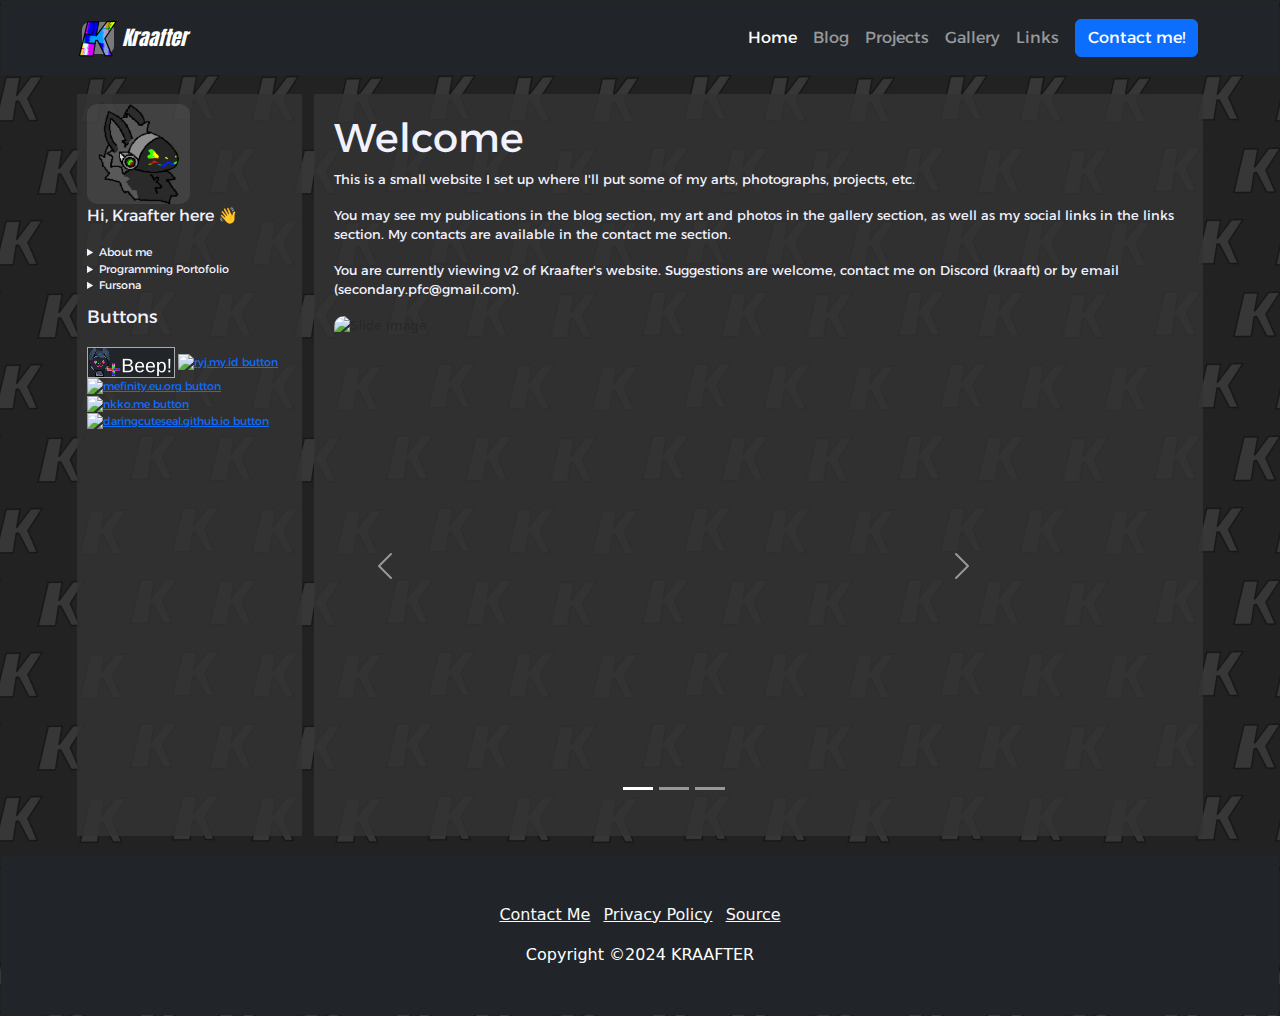
==== index.html @ 6ddf7748 "- Added buttons of friends' websites - Updated index.html carousel images - added new images to gall" ====
<!DOCTYPE html>
<html data-bs-theme="light" lang="en">

<head>
    <meta charset="utf-8">
    <meta name="viewport" content="width=device-width, initial-scale=1.0, shrink-to-fit=no">
    <title>Kraafter's site</title>
    <link rel="canonical" href="https://kraafter.me/">
    <meta property="og:url" content="https://kraafter.me/">
    <meta name="twitter:description" content="Welcome to my personal site">
    <meta name="twitter:card" content="summary">
    <meta property="og:image" content="https://kraafter.me/assets/img/PFC Logo thingy new transparent.png">
    <meta name="description" content="Welcome to my personal site">
    <meta property="og:type" content="website">
    <meta name="twitter:image" content="https://kraafter.me/assets/img/PFC Logo thingy new transparent.png">
    <meta name="twitter:title" content="Kraafter's little corner on the internet">
    <meta http-equiv="Cache-Control" content="no-cache, no-store, must-revalidate">
    <meta http-equiv="Pragma" content="no-cache">
    <meta http-equiv="Expires" content="0">
    <script type="application/ld+json">
        {
            "@context": "http://schema.org",
            "@type": "WebSite",
            "name": "Kraafter",
            "url": "https://kraafter.me"
        }
    </script>
    <link rel="icon" type="image/png" sizes="1280x1280" href="assets/img/PFC%20Logo%20thingy%20new%20transparent.png">
    <link rel="icon" type="image/png" sizes="1280x1280" href="assets/img/PFC%20Logo%20thingy%20new%20transparent.png" media="(prefers-color-scheme: dark)">
    <link rel="icon" type="image/png" sizes="1280x1280" href="assets/img/PFC%20Logo%20thingy%20new%20transparent.png">
    <link rel="icon" type="image/png" sizes="1280x1280" href="assets/img/PFC%20Logo%20thingy%20new%20transparent.png" media="(prefers-color-scheme: dark)">
    <link rel="icon" type="image/png" sizes="1280x1280" href="assets/img/PFC%20Logo%20thingy%20new%20transparent.png">
    <link rel="icon" type="image/png" sizes="1280x1280" href="assets/img/PFC%20Logo%20thingy%20new%20transparent.png">
    <link rel="icon" type="image/png" sizes="1280x1280" href="assets/img/PFC%20Logo%20thingy%20new%20transparent.png">
    <link rel="stylesheet" href="assets/bootstrap/css/bootstrap.min.css">
    <link rel="stylesheet" href="assets/css/Alexandria.css">
    <link rel="stylesheet" href="assets/css/Anton.css">
    <link rel="stylesheet" href="assets/css/Lightbox-Gallery-baguetteBox.min.css">
    <link rel="stylesheet" href="assets/css/Navbar-Right-Links-Dark-icons.css">
    <link rel="stylesheet" href="assets/css/styles.css">
</head>

<body style="color: rgb(40,40,40);background: url(&quot;assets/img/332fe2b5.png&quot;), #222222;background-size: 20%, auto;padding: 1px;">
    <nav class="navbar navbar-expand-md bg-dark py-3" data-bs-theme="dark" style="width: 100%;">
        <div class="container"><a class="navbar-brand d-flex align-items-center" href="index.html"><span class="bs-icon-sm bs-icon-rounded bs-icon-primary d-flex justify-content-center align-items-center me-2 bs-icon" style="background: rgb(122,122,122);"><img width="40" height="40" src="assets/img/PFC%20Logo%20thingy%20new%20transparent.png"></span><em style="font-family: Anton, sans-serif;">Kraafter</em></a><button data-bs-toggle="collapse" class="navbar-toggler" data-bs-target="#navcol-5"><span class="visually-hidden">Toggle navigation</span><span class="navbar-toggler-icon"></span></button>
            <div class="collapse navbar-collapse" id="navcol-5">
                <ul class="navbar-nav ms-auto">
                    <li class="nav-item"><a class="nav-link active" href="#" style="font-family: Alexandria, sans-serif;">Home</a></li>
                    <li class="nav-item"><a class="nav-link" href="blog/index.html" style="font-family: Alexandria, sans-serif;">Blog</a></li>
                    <li class="nav-item"><a class="nav-link" href="https://github.com/Kraafter?tab=repositories" style="font-family: Alexandria, sans-serif;" target="_blank">Projects</a></li>
                    <li class="nav-item"><a class="nav-link" href="gallery/index.html" style="font-family: Alexandria, sans-serif;">Gallery</a></li>
                    <li class="nav-item"><a class="nav-link" href="links.html" style="font-family: Alexandria, sans-serif;">Links</a></li>
                </ul><a class="btn btn-primary ms-md-2" role="button" href="contacts.html" style="font-family: Alexandria, sans-serif;">Contact me!</a>
            </div>
        </div>
    </nav>
    <div class="container" style="padding: 0;">
        <div class="row" style="padding: 19px;height: auto;display: flex;">
            <div class="col-sm-12 col-md-6 leftcol" style="background: rgba(50,50,50,0.85);"><img width="103" height="100" src="assets/img/pcfprotogen_uwu.png" style="background: rgba(106,106,106,0.29);border-radius: 10%;">
                <p style="color: rgb(242,242,255);font-family: Alexandria, sans-serif;">Hi, Kraafter here&nbsp;👋</p><div class="dropdowns">
    <details>
        <summary>About me</summary>
        <ul>
          <li>Initial: J</li>
          <li>Location: Jakarta, Indonesia</li>
          <li>
            <details>
              <summary>Interests:</summary>
              <ul>
                <li>Programming</li>
                <li>Art</li>
                <li>Mechanical keebs</li>
                <li>Photography</li>
                <li>Videography</li>
                <li>Gaming</li>
                <li>Furries :3</li>
              </ul>
            </details>
          <li>Occupation: Student</li>
        </ul>
    </details>
    <details>
      <summary>Programming Portofolio</summary>
      <ul>
        <li>Python</li>
        <li>HTML CSS</li>
        <li>C++</li>
      </ul>
    </details>
    <details>
      <summary>Fursona</summary>
      <ul>
        <li>Name: GL1.V3 ("Glive")</li>
        <li>Species: <a href="https://docs.google.com/document/d/1KLB4TuYxsR2BUCUKtspBPNA0UYtvxRRzsxknRohDCyE/preview#heading=h.v10i77lk49n5" style="color: rgb(242, 242, 255);" target="_blank">Protogen</a></li>
        <li>Height: 165cm / 5ft 4in</li>
      </ul>
    </details>

    <p style="color: rgb(242,242,255);font-family: Alexandria, sans-serif;margin-top:10px; font-size: 18px; margin-left: 0">Buttons</p>
    <div class="sitebuttons">
        <a target="_blank" href="https://kraafter.me/"><img src="/assets/img/button.png" alt="This site's button"></a>
        <a target="_blank" href="https://porto.ryj.my.id/"><img src="http://ws.ryj.my.id/88x31.gif" alt="ryj.my.id button"></a>
        <a target="_blank" href="https://mefinity.eu.org/"><img src="https://mefinity.eu.org/badge.png" alt="mefinity.eu.org button"></a>
        <a target="_blank" href="https://nkko.me/"><img src="https://nkko.me/images/button.png" alt="nkko.me button"></a>
        <a target="_blank" href="https://daringcuteseal.github.io/"><img width="88px" height="31px" src="https://daringcuteseal.github.io/assets/image/button.png" alt="daringcuteseal.github.io button"></a>
    </div>
</div>

            </div>
            <div class="col-md-6 rightcol" style="background: rgba(50,50,50,0.85);font-size: 13px;">
                <h1 style="color: rgb(242,242,255);font-family: 'Alexandria';">Welcome</h1>
                <p style="color: rgb(242,242,255);font-family: 'Alexandria';">This is a small website I set up where I'll put some of my arts, photographs, projects, etc.</p>
                <p style="color: rgb(242,242,255);font-family: 'Alexandria';">You may see my publications in the blog section, my art and photos in the gallery section, as well as my social links in the links section. My contacts are available in the contact me section.</p>
                <p style="color: rgb(242,242,255);font-family: 'Alexandria';">You are currently viewing v2 of Kraafter's website. Suggestions are welcome, contact me on Discord (kraaft) or by email (secondary.pfc@gmail.com).</p>
                <div class="carousel slide" data-bs-ride="false" id="carousel-1">
                    <div class="carousel-inner" style="height: 100%;border-radius: 10px;">
                        <div class="carousel-item active" style="height: 100%;"><img class="w-100 d-block ofcontain" src="assets/img/gallerystore/photography/_DSC4479edt.jpg" alt="Slide Image" width="410" height="500"></div>
                        <div class="carousel-item" style="height: 100%;"><img class="w-100 d-block ofcontain" alt="Slide Image" src="assets/img/gallerystore/photography/_DSC4434_edited.jpg"></div>
                        <div class="carousel-item" style="height: 100%;"><img class="w-100 d-block ofcontain" src="assets/img/gallerystore/art/kritatest.png" alt="Slide Image"></div>
                    </div>
                    <div><a class="carousel-control-prev" href="#carousel-1" role="button" data-bs-slide="prev"><span class="carousel-control-prev-icon"></span><span class="visually-hidden">Previous</span></a><a class="carousel-control-next" href="#carousel-1" role="button" data-bs-slide="next"><span class="carousel-control-next-icon"></span><span class="visually-hidden">Next</span></a></div>
                    <div class="carousel-indicators"><button type="button" data-bs-target="#carousel-1" data-bs-slide-to="0" class="active"></button> <button type="button" data-bs-target="#carousel-1" data-bs-slide-to="1"></button> <button type="button" data-bs-target="#carousel-1" data-bs-slide-to="2"></button></div>
                </div>
            </div>
        </div>
    </div>
    <footer class="text-center bg-dark">
        <div class="container text-white py-4 py-lg-5">
            <ul class="list-inline">
                <li class="list-inline-item"><a class="link-light" href="contacts.html">Contact Me</a></li>
                <li class="list-inline-item"><a class="link-light" href="privacy.html">Privacy Policy</a></li>
                <li class="list-inline-item"><a class="link-light" href="https://github.com/Kraafter/kraaftersite-v2" target="_blank">Source</a></li>
            </ul>
            <p class="mb-0">Copyright ©2024 KRAAFTER</p>
        </div>
    </footer>
    <script src="assets/bootstrap/js/bootstrap.min.js"></script>
    <script src="assets/js/Lightbox-Gallery-baguetteBox.min.js"></script>
    <script src="assets/js/Lightbox-Gallery.js"></script>
</body>

</html>
---- assets/css/Alexandria.css ----
@font-face {
	font-family: 'Alexandria';
	src: url(../../assets/fonts/Alexandria-411d4407ad83625bc1e40f845a32b468.woff2) format('woff2');
	font-weight: 400;
	font-style: normal;
	font-display: swap;
	unicode-range: U+0600-06FF, U+0750-077F, U+0870-088E, U+0890-0891, U+0898-08E1, U+08E3-08FF, U+200C-200E, U+2010-2011, U+204F, U+2E41, U+FB50-FDFF, U+FE70-FE74, U+FE76-FEFC, U+102E0-102FB, U+10E60-10E7E, U+10EFD-10EFF, U+1EE00-1EE03, U+1EE05-1EE1F, U+1EE21-1EE22, U+1EE24, U+1EE27, U+1EE29-1EE32, U+1EE34-1EE37, U+1EE39, U+1EE3B, U+1EE42, U+1EE47, U+1EE49, U+1EE4B, U+1EE4D-1EE4F, U+1EE51-1EE52, U+1EE54, U+1EE57, U+1EE59, U+1EE5B, U+1EE5D, U+1EE5F, U+1EE61-1EE62, U+1EE64, U+1EE67-1EE6A, U+1EE6C-1EE72, U+1EE74-1EE77, U+1EE79-1EE7C, U+1EE7E, U+1EE80-1EE89, U+1EE8B-1EE9B, U+1EEA1-1EEA3, U+1EEA5-1EEA9, U+1EEAB-1EEBB, U+1EEF0-1EEF1;
}

@font-face {
	font-family: 'Alexandria';
	src: url(../../assets/fonts/Alexandria-ba02659b591922b8827af14168321c81.woff2) format('woff2');
	font-weight: 400;
	font-style: normal;
	font-display: swap;
	unicode-range: U+0102-0103, U+0110-0111, U+0128-0129, U+0168-0169, U+01A0-01A1, U+01AF-01B0, U+0300-0301, U+0303-0304, U+0308-0309, U+0323, U+0329, U+1EA0-1EF9, U+20AB;
}

@font-face {
	font-family: 'Alexandria';
	src: url(../../assets/fonts/Alexandria-002806a514b520f4cc02aa3ef69afc62.woff2) format('woff2');
	font-weight: 400;
	font-style: normal;
	font-display: swap;
	unicode-range: U+0100-02AF, U+0304, U+0308, U+0329, U+1E00-1E9F, U+1EF2-1EFF, U+2020, U+20A0-20AB, U+20AD-20C0, U+2113, U+2C60-2C7F, U+A720-A7FF;
}

@font-face {
	font-family: 'Alexandria';
	src: url(../../assets/fonts/Alexandria-c9624c3f6e687de70b91d53ae9754530.woff2) format('woff2');
	font-weight: 400;
	font-style: normal;
	font-display: swap;
	unicode-range: U+0000-00FF, U+0131, U+0152-0153, U+02BB-02BC, U+02C6, U+02DA, U+02DC, U+0304, U+0308, U+0329, U+2000-206F, U+2074, U+20AC, U+2122, U+2191, U+2193, U+2212, U+2215, U+FEFF, U+FFFD;
}
---- assets/css/Anton.css ----
@font-face {
	font-family: 'Anton';
	src: url(../../assets/fonts/Anton-687d4e552613d20677fe4f1ab9adcb19.woff2) format('woff2');
	font-weight: 400;
	font-style: normal;
	font-display: swap;
	unicode-range: U+0102-0103, U+0110-0111, U+0128-0129, U+0168-0169, U+01A0-01A1, U+01AF-01B0, U+0300-0301, U+0303-0304, U+0308-0309, U+0323, U+0329, U+1EA0-1EF9, U+20AB;
}

@font-face {
	font-family: 'Anton';
	src: url(../../assets/fonts/Anton-d165b2fdb0db11c7030a3969da11d10c.woff2) format('woff2');
	font-weight: 400;
	font-style: normal;
	font-display: swap;
	unicode-range: U+0100-02AF, U+0304, U+0308, U+0329, U+1E00-1E9F, U+1EF2-1EFF, U+2020, U+20A0-20AB, U+20AD-20C0, U+2113, U+2C60-2C7F, U+A720-A7FF;
}

@font-face {
	font-family: 'Anton';
	src: url(../../assets/fonts/Anton-c7c8c11fafeea7c3424dac4d845a7e3e.woff2) format('woff2');
	font-weight: 400;
	font-style: normal;
	font-display: swap;
	unicode-range: U+0000-00FF, U+0131, U+0152-0153, U+02BB-02BC, U+02C6, U+02DA, U+02DC, U+0304, U+0308, U+0329, U+2000-206F, U+2074, U+20AC, U+2122, U+2191, U+2193, U+2212, U+2215, U+FEFF, U+FFFD;
}
---- assets/css/Navbar-Right-Links-Dark-icons.css ----
.bs-icon {
  --bs-icon-size: .75rem;
  display: flex;
  flex-shrink: 0;
  justify-content: center;
  align-items: center;
  font-size: var(--bs-icon-size);
  width: calc(var(--bs-icon-size) * 2);
  height: calc(var(--bs-icon-size) * 2);
  color: var(--bs-primary);
}

.bs-icon-xs {
  --bs-icon-size: 1rem;
  width: calc(var(--bs-icon-size) * 1.5);
  height: calc(var(--bs-icon-size) * 1.5);
}

.bs-icon-sm {
  --bs-icon-size: 1rem;
}

.bs-icon-md {
  --bs-icon-size: 1.5rem;
}

.bs-icon-lg {
  --bs-icon-size: 2rem;
}

.bs-icon-xl {
  --bs-icon-size: 2.5rem;
}

.bs-icon.bs-icon-primary {
  color: var(--bs-white);
  background: var(--bs-primary);
}

.bs-icon.bs-icon-primary-light {
  color: var(--bs-primary);
  background: rgba(var(--bs-primary-rgb), .2);
}

.bs-icon.bs-icon-semi-white {
  color: var(--bs-primary);
  background: rgba(255, 255, 255, .5);
}

.bs-icon.bs-icon-rounded {
  border-radius: .5rem;
}

.bs-icon.bs-icon-circle {
  border-radius: 50%;
}
---- assets/css/styles.css ----
.gallerylist {
  font-family: 'Alexandria';
  color: rgb(242,242,255);
  font-size: 14px;
  word-wrap: break-word;
}

.link {
  color: aqua;
}

.dropdowns {
  font-family: 'Alexandria';
  color: rgb(242,242,255);
  font-size: 11px;
}

.leftcol {
  width: 20%;
  padding: 10px;
  margin-right: 12px;
}

.rightcol {
  padding: 20px;
  width: calc(80% - 12px);
}

@media (max-width: 650px) {
  .row {
    flex-direction: column;
    width: 350;
  }
}

@media (max-width: 650px) {
  .leftcol {
    width: 100%;
    margin: 0;
  }
}

@media (max-width: 650px) {
  .rightcol {
    width: 100%;
    margin: 0;
  }
}

/* links.html */

.link-row {
  display: flex;
  flex-direction: row;
  height: 100%;
  width: 33.3%;
}

.link-column {
  display: flex;
  flex-direction: row;
  height: 40px;
  width: calc(100% - 44px);
  margin-left: 22px;
}

@media (max-width: 1000px) {
  .link-column {
    flex-direction: column;
    height: 150px;
  }
}

@media (max-width: 1000px) {
  .link-row {
    width: 100%;
    margin-bottom: 10px;
  }
}

.ofcontain {
  object-fit: cover;
  height: 100%;
}

@media (max-width: 650px) {
  .container {
    padding: 0;
    margin: 0;
  }
}

#carousel-1 {
  height: 500px;
  width: 80%;
}

@media (max-width: 650px) {
  #carousel-1 {
    height: 280px;
  }
}
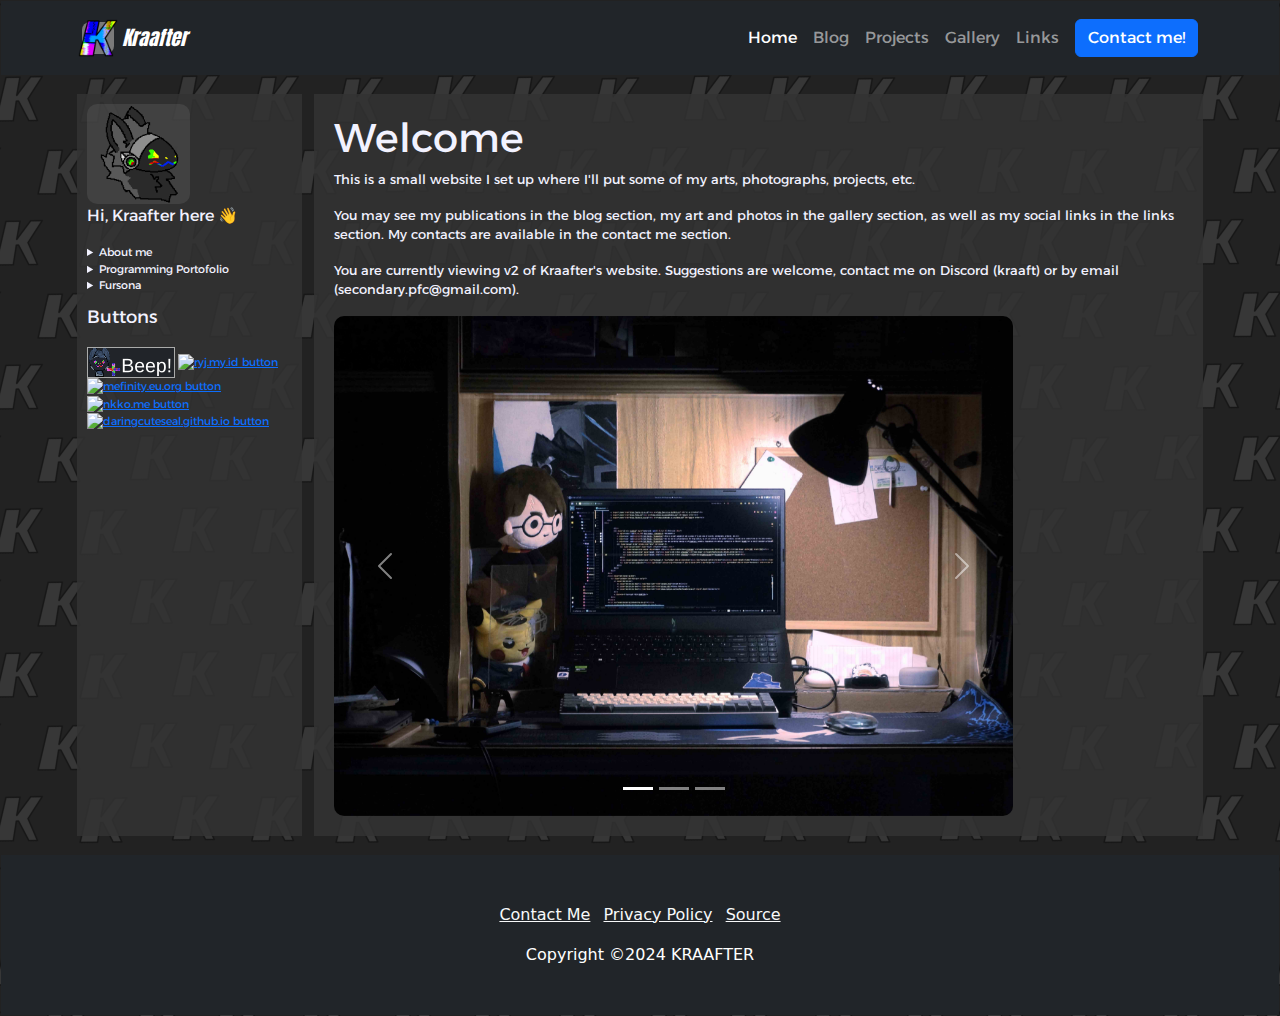
==== commit 7066cfeb: "v2.1.7 - Lowered quality of some images to improve load time - Fixed ryu's button so the image is sh" ====
--- a/index.html
+++ b/index.html
@@ -99,7 +99,7 @@
     <p style="color: rgb(242,242,255);font-family: Alexandria, sans-serif;margin-top:10px; font-size: 18px; margin-left: 0">Buttons</p>
     <div class="sitebuttons">
         <a target="_blank" href="https://kraafter.me/"><img src="/assets/img/button.png" alt="This site's button"></a>
-        <a target="_blank" href="https://porto.ryj.my.id/"><img src="http://ws.ryj.my.id/88x31.gif" alt="ryj.my.id button"></a>
+        <a target="_blank" href="https://porto.ryj.my.id/"><img src="https://777vipfurrygacor.games/88x31.gif" alt="ryj.my.id button"></a>
         <a target="_blank" href="https://mefinity.eu.org/"><img src="https://mefinity.eu.org/badge.png" alt="mefinity.eu.org button"></a>
         <a target="_blank" href="https://nkko.me/"><img src="https://nkko.me/images/button.png" alt="nkko.me button"></a>
         <a target="_blank" href="https://daringcuteseal.github.io/"><img width="88px" height="31px" src="https://daringcuteseal.github.io/assets/image/button.png" alt="daringcuteseal.github.io button"></a>
@@ -114,7 +114,7 @@
                 <p style="color: rgb(242,242,255);font-family: 'Alexandria';">You are currently viewing v2 of Kraafter's website. Suggestions are welcome, contact me on Discord (kraaft) or by email (secondary.pfc@gmail.com).</p>
                 <div class="carousel slide" data-bs-ride="false" id="carousel-1">
                     <div class="carousel-inner" style="height: 100%;border-radius: 10px;">
-                        <div class="carousel-item active" style="height: 100%;"><img class="w-100 d-block ofcontain" src="assets/img/gallerystore/photography/_DSC4479edt.jpg" alt="Slide Image" width="410" height="500"></div>
+                        <div class="carousel-item active" style="height: 100%;"><img class="w-100 d-block ofcontain" src="assets/img/carousel/frontpage.jpg" alt="Slide Image" width="410" height="500"></div>
                         <div class="carousel-item" style="height: 100%;"><img class="w-100 d-block ofcontain" alt="Slide Image" src="assets/img/gallerystore/photography/_DSC4434_edited.jpg"></div>
                         <div class="carousel-item" style="height: 100%;"><img class="w-100 d-block ofcontain" src="assets/img/gallerystore/art/kritatest.png" alt="Slide Image"></div>
                     </div>
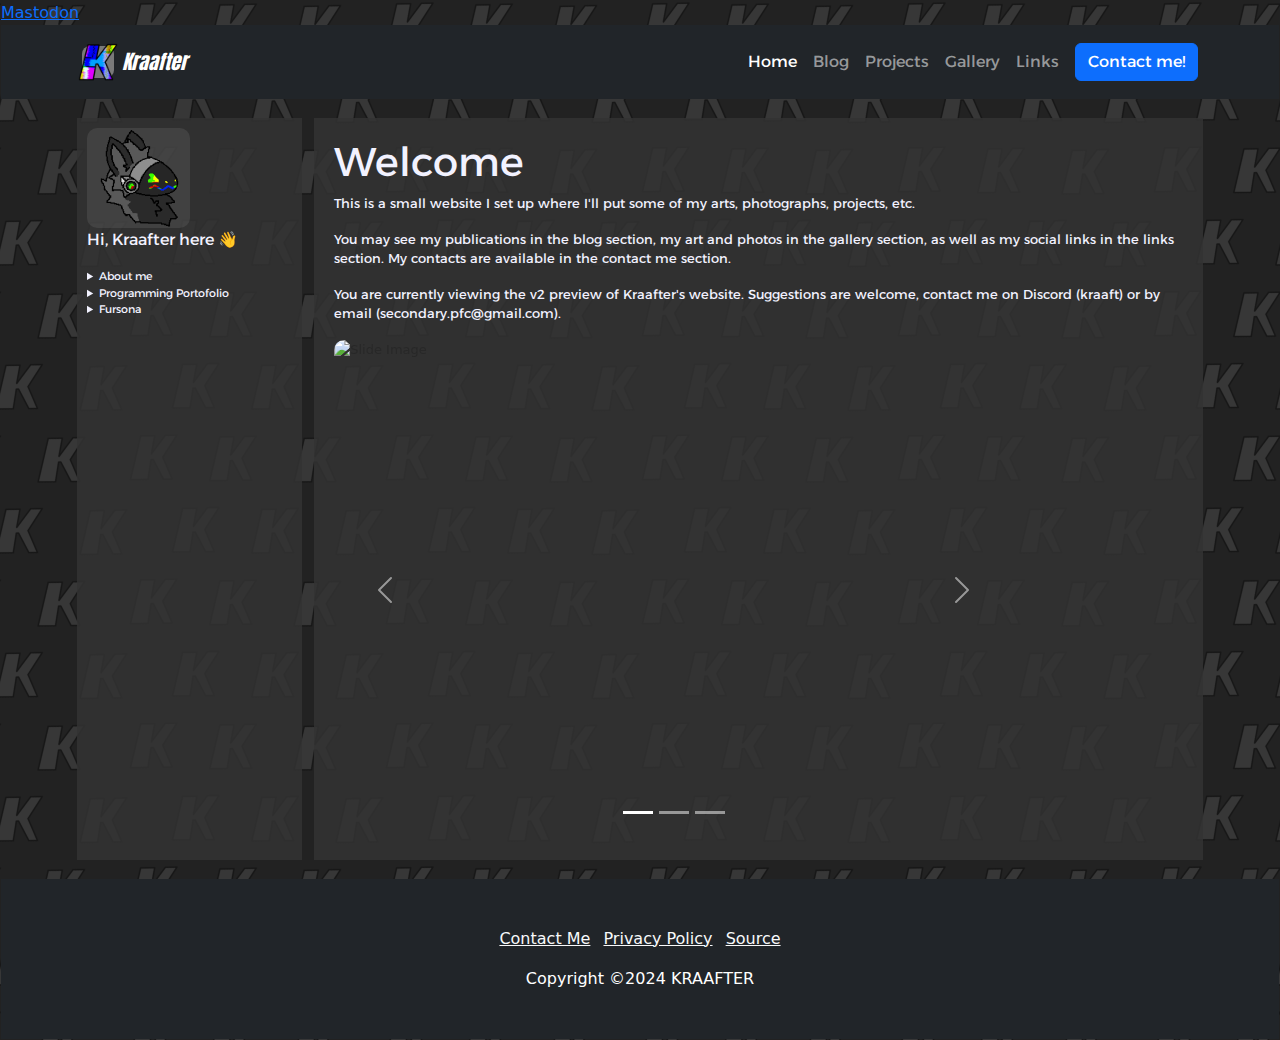
==== commit 8d87a491: "added mastodon verif" ====
--- a/index.html
+++ b/index.html
@@ -38,6 +38,7 @@
     <link rel="stylesheet" href="assets/css/Lightbox-Gallery-baguetteBox.min.css">
     <link rel="stylesheet" href="assets/css/Navbar-Right-Links-Dark-icons.css">
     <link rel="stylesheet" href="assets/css/styles.css">
+    <a rel="me" href="https://furry.engineer/@kraafter">Mastodon</a>
 </head>
 
 <body style="color: rgb(40,40,40);background: url(&quot;assets/img/332fe2b5.png&quot;), #222222;background-size: 20%, auto;padding: 1px;">
@@ -77,7 +78,6 @@
               </ul>
             </details>
           <li>Occupation: Student</li>
-        </ul>
     </details>
     <details>
       <summary>Programming Portofolio</summary>
@@ -95,28 +95,26 @@
         <li>Height: 165cm / 5ft 4in</li>
       </ul>
     </details>
+</div><div>
+    <script src="https://apis.google.com/js/platform.js"></script>
 
-    <p style="color: rgb(242,242,255);font-family: Alexandria, sans-serif;margin-top:10px; font-size: 18px; margin-left: 0">Buttons</p>
-    <div class="sitebuttons">
-        <a target="_blank" href="https://kraafter.me/"><img src="/assets/img/button.png" alt="This site's button"></a>
-        <a target="_blank" href="https://porto.ryj.my.id/"><img src="https://777vipfurrygacor.games/88x31.gif" alt="ryj.my.id button"></a>
-        <a target="_blank" href="https://mefinity.eu.org/"><img src="https://mefinity.eu.org/badge.png" alt="mefinity.eu.org button"></a>
-        <a target="_blank" href="https://nkko.me/"><img src="https://nkko.me/images/button.png" alt="nkko.me button"></a>
-        <a target="_blank" href="https://daringcuteseal.github.io/"><img width="88px" height="31px" src="https://daringcuteseal.github.io/assets/image/button.png" alt="daringcuteseal.github.io button"></a>
+    <div style="text-align: left; padding: 5px">
+        <div style="align-content: center" class="g-ytsubscribe" data-channelid="UCuciofFRyZ9GmG-U01kfDgg" data-layout="full" data-theme="dark" data-count="default"></div>
     </div>
+</div><div>
+    <iframe src="https://discord.com/widget?id=513535815150862346&theme=dark" width="100%" height="450" allowtransparency="true" frameborder="0" sandbox="allow-popups allow-popups-to-escape-sandbox allow-same-origin allow-scripts" style="margin-top: 5px;"></iframe>
 </div>
-
             </div>
             <div class="col-md-6 rightcol" style="background: rgba(50,50,50,0.85);font-size: 13px;">
                 <h1 style="color: rgb(242,242,255);font-family: 'Alexandria';">Welcome</h1>
                 <p style="color: rgb(242,242,255);font-family: 'Alexandria';">This is a small website I set up where I'll put some of my arts, photographs, projects, etc.</p>
                 <p style="color: rgb(242,242,255);font-family: 'Alexandria';">You may see my publications in the blog section, my art and photos in the gallery section, as well as my social links in the links section. My contacts are available in the contact me section.</p>
-                <p style="color: rgb(242,242,255);font-family: 'Alexandria';">You are currently viewing v2 of Kraafter's website. Suggestions are welcome, contact me on Discord (kraaft) or by email (secondary.pfc@gmail.com).</p>
+                <p style="color: rgb(242,242,255);font-family: 'Alexandria';">You are currently viewing the v2 preview of Kraafter's website. Suggestions are welcome, contact me on Discord (kraaft) or by email (secondary.pfc@gmail.com).</p>
                 <div class="carousel slide" data-bs-ride="false" id="carousel-1">
                     <div class="carousel-inner" style="height: 100%;border-radius: 10px;">
-                        <div class="carousel-item active" style="height: 100%;"><img class="w-100 d-block ofcontain" src="assets/img/carousel/frontpage.jpg" alt="Slide Image" width="410" height="500"></div>
-                        <div class="carousel-item" style="height: 100%;"><img class="w-100 d-block ofcontain" alt="Slide Image" src="assets/img/gallerystore/photography/_DSC4434_edited.jpg"></div>
-                        <div class="carousel-item" style="height: 100%;"><img class="w-100 d-block ofcontain" src="assets/img/gallerystore/art/kritatest.png" alt="Slide Image"></div>
+                        <div class="carousel-item active" style="height: 100%;"><img class="w-100 d-block ofcontain" src="assets/img/carousel/_DSC4476_edited.jpg" alt="Slide Image" width="410" height="500"></div>
+                        <div class="carousel-item" style="height: 100%;"><img class="w-100 d-block ofcontain" alt="Slide Image" src="assets/img/carousel/_DSC4434_edited.jpg"></div>
+                        <div class="carousel-item" style="height: 100%;"><img class="w-100 d-block ofcontain" src="assets/img/gallerystore/art/F1zlLtTXoAA9QYL.jpeg" alt="Slide Image"></div>
                     </div>
                     <div><a class="carousel-control-prev" href="#carousel-1" role="button" data-bs-slide="prev"><span class="carousel-control-prev-icon"></span><span class="visually-hidden">Previous</span></a><a class="carousel-control-next" href="#carousel-1" role="button" data-bs-slide="next"><span class="carousel-control-next-icon"></span><span class="visually-hidden">Next</span></a></div>
                     <div class="carousel-indicators"><button type="button" data-bs-target="#carousel-1" data-bs-slide-to="0" class="active"></button> <button type="button" data-bs-target="#carousel-1" data-bs-slide-to="1"></button> <button type="button" data-bs-target="#carousel-1" data-bs-slide-to="2"></button></div>
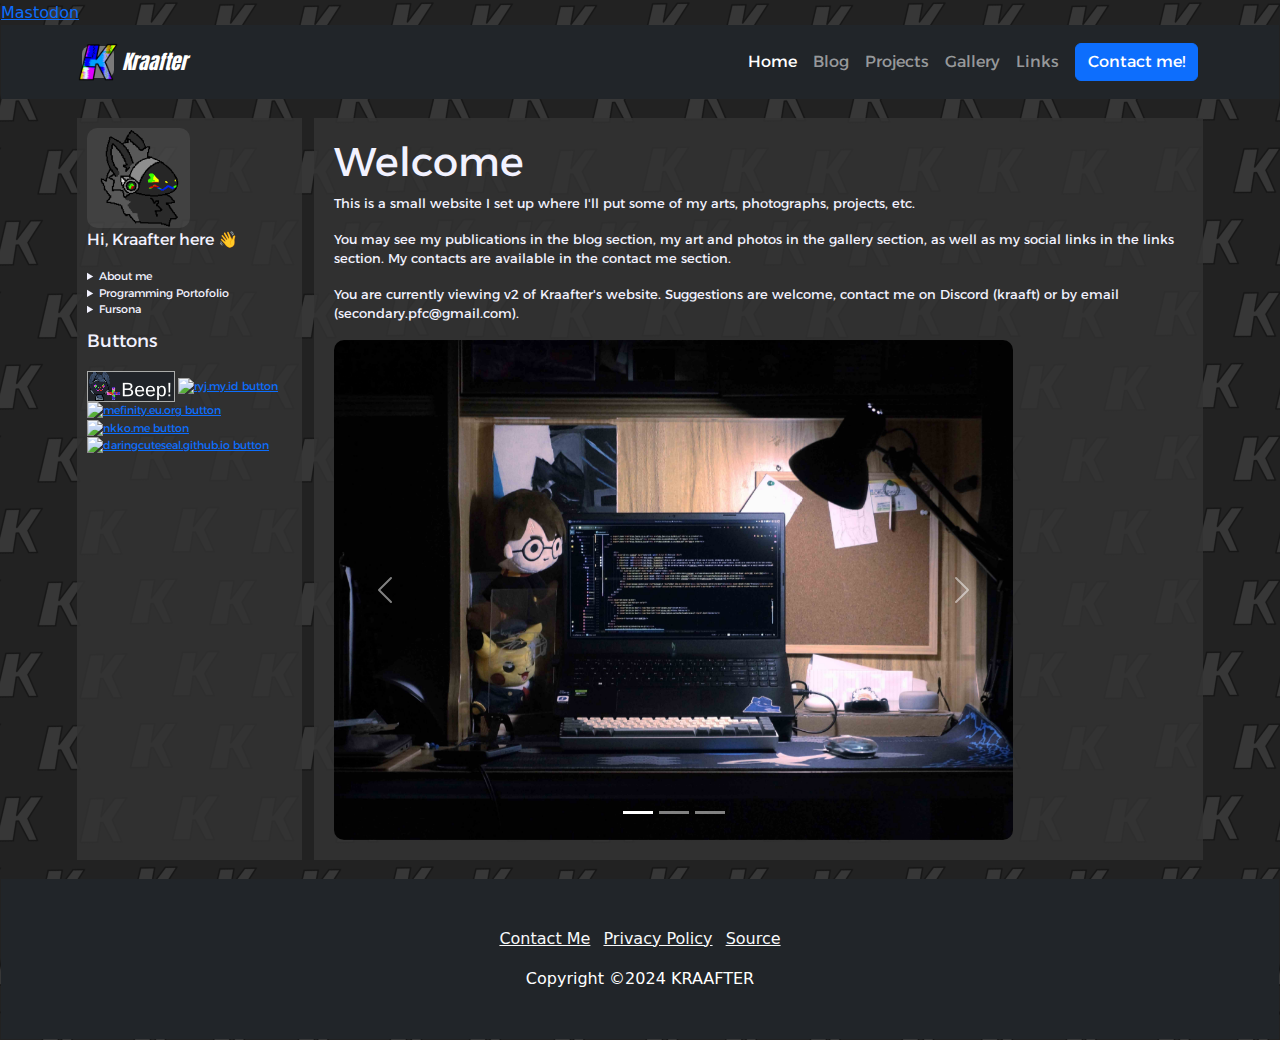
==== commit 2535c482: "Merge branch 'main' of https://github.com/Kraafter/kraaftersite-v2" ====
--- a/index.html
+++ b/index.html
@@ -78,6 +78,7 @@
               </ul>
             </details>
           <li>Occupation: Student</li>
+        </ul>
     </details>
     <details>
       <summary>Programming Portofolio</summary>
@@ -95,26 +96,28 @@
         <li>Height: 165cm / 5ft 4in</li>
       </ul>
     </details>
-</div><div>
-    <script src="https://apis.google.com/js/platform.js"></script>
 
-    <div style="text-align: left; padding: 5px">
-        <div style="align-content: center" class="g-ytsubscribe" data-channelid="UCuciofFRyZ9GmG-U01kfDgg" data-layout="full" data-theme="dark" data-count="default"></div>
+    <p style="color: rgb(242,242,255);font-family: Alexandria, sans-serif;margin-top:10px; font-size: 18px; margin-left: 0">Buttons</p>
+    <div class="sitebuttons">
+        <a target="_blank" href="https://kraafter.me/"><img src="/assets/img/button.png" alt="This site's button"></a>
+        <a target="_blank" href="https://porto.ryj.my.id/"><img src="https://777vipfurrygacor.games/88x31.gif" alt="ryj.my.id button"></a>
+        <a target="_blank" href="https://mefinity.eu.org/"><img src="https://mefinity.eu.org/badge.png" alt="mefinity.eu.org button"></a>
+        <a target="_blank" href="https://nkko.me/"><img src="https://nkko.me/images/button.png" alt="nkko.me button"></a>
+        <a target="_blank" href="https://daringcuteseal.github.io/"><img width="88px" height="31px" src="https://daringcuteseal.github.io/assets/image/button.png" alt="daringcuteseal.github.io button"></a>
     </div>
-</div><div>
-    <iframe src="https://discord.com/widget?id=513535815150862346&theme=dark" width="100%" height="450" allowtransparency="true" frameborder="0" sandbox="allow-popups allow-popups-to-escape-sandbox allow-same-origin allow-scripts" style="margin-top: 5px;"></iframe>
 </div>
+
             </div>
             <div class="col-md-6 rightcol" style="background: rgba(50,50,50,0.85);font-size: 13px;">
                 <h1 style="color: rgb(242,242,255);font-family: 'Alexandria';">Welcome</h1>
                 <p style="color: rgb(242,242,255);font-family: 'Alexandria';">This is a small website I set up where I'll put some of my arts, photographs, projects, etc.</p>
                 <p style="color: rgb(242,242,255);font-family: 'Alexandria';">You may see my publications in the blog section, my art and photos in the gallery section, as well as my social links in the links section. My contacts are available in the contact me section.</p>
-                <p style="color: rgb(242,242,255);font-family: 'Alexandria';">You are currently viewing the v2 preview of Kraafter's website. Suggestions are welcome, contact me on Discord (kraaft) or by email (secondary.pfc@gmail.com).</p>
+                <p style="color: rgb(242,242,255);font-family: 'Alexandria';">You are currently viewing v2 of Kraafter's website. Suggestions are welcome, contact me on Discord (kraaft) or by email (secondary.pfc@gmail.com).</p>
                 <div class="carousel slide" data-bs-ride="false" id="carousel-1">
                     <div class="carousel-inner" style="height: 100%;border-radius: 10px;">
-                        <div class="carousel-item active" style="height: 100%;"><img class="w-100 d-block ofcontain" src="assets/img/carousel/_DSC4476_edited.jpg" alt="Slide Image" width="410" height="500"></div>
-                        <div class="carousel-item" style="height: 100%;"><img class="w-100 d-block ofcontain" alt="Slide Image" src="assets/img/carousel/_DSC4434_edited.jpg"></div>
-                        <div class="carousel-item" style="height: 100%;"><img class="w-100 d-block ofcontain" src="assets/img/gallerystore/art/F1zlLtTXoAA9QYL.jpeg" alt="Slide Image"></div>
+                        <div class="carousel-item active" style="height: 100%;"><img class="w-100 d-block ofcontain" src="assets/img/carousel/frontpage.jpg" alt="Slide Image" width="410" height="500"></div>
+                        <div class="carousel-item" style="height: 100%;"><img class="w-100 d-block ofcontain" alt="Slide Image" src="assets/img/gallerystore/photography/_DSC4434_edited.jpg"></div>
+                        <div class="carousel-item" style="height: 100%;"><img class="w-100 d-block ofcontain" src="assets/img/gallerystore/art/kritatest.png" alt="Slide Image"></div>
                     </div>
                     <div><a class="carousel-control-prev" href="#carousel-1" role="button" data-bs-slide="prev"><span class="carousel-control-prev-icon"></span><span class="visually-hidden">Previous</span></a><a class="carousel-control-next" href="#carousel-1" role="button" data-bs-slide="next"><span class="carousel-control-next-icon"></span><span class="visually-hidden">Next</span></a></div>
                     <div class="carousel-indicators"><button type="button" data-bs-target="#carousel-1" data-bs-slide-to="0" class="active"></button> <button type="button" data-bs-target="#carousel-1" data-bs-slide-to="1"></button> <button type="button" data-bs-target="#carousel-1" data-bs-slide-to="2"></button></div>
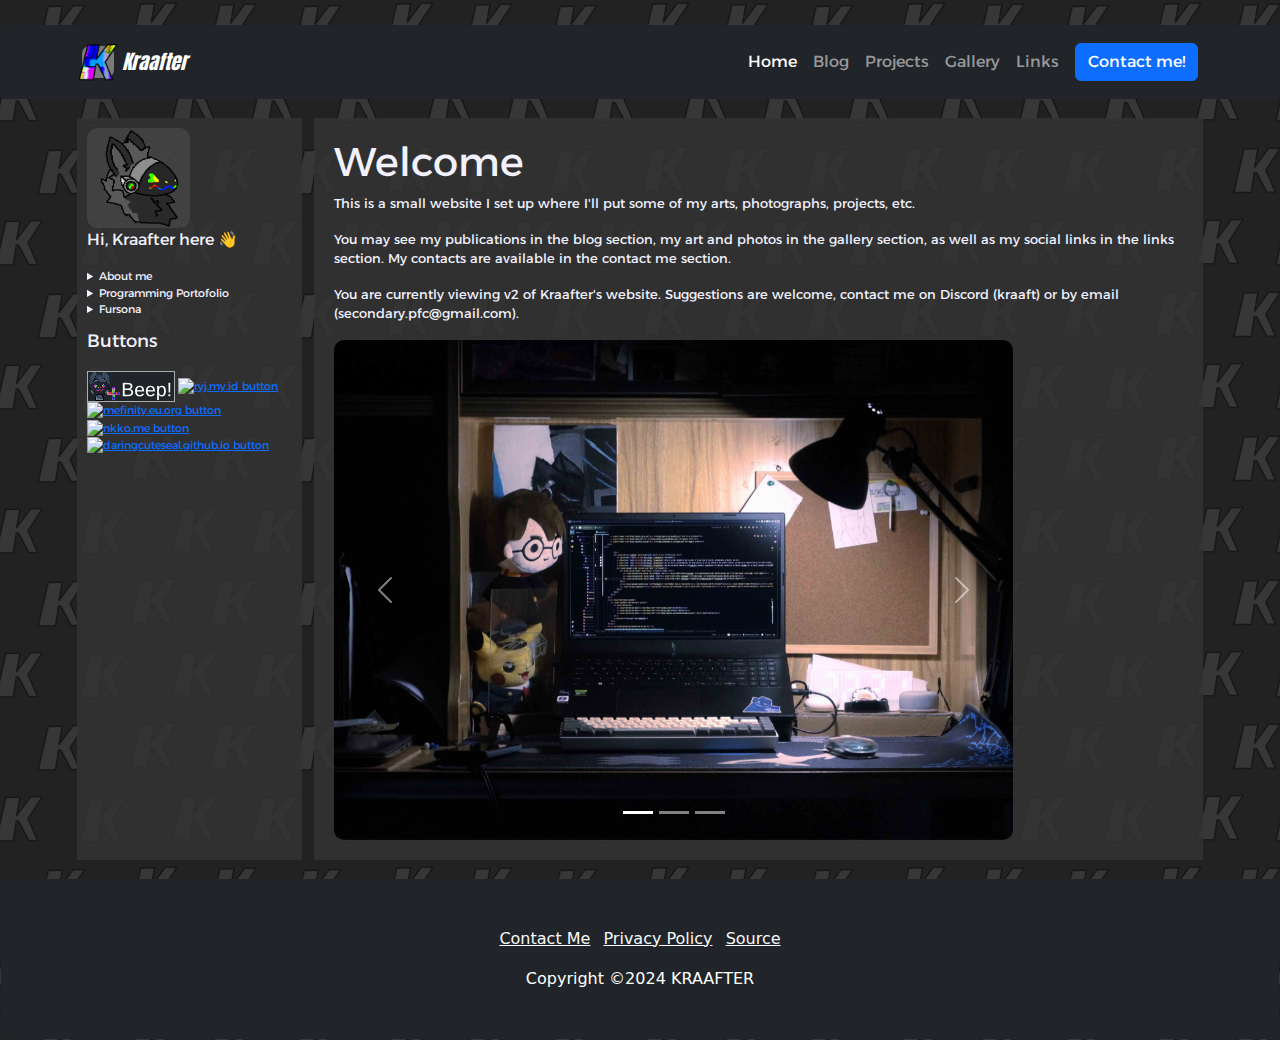
==== commit bce4c7db: "hide mastodon verif" ====
--- a/index.html
+++ b/index.html
@@ -38,7 +38,7 @@
     <link rel="stylesheet" href="assets/css/Lightbox-Gallery-baguetteBox.min.css">
     <link rel="stylesheet" href="assets/css/Navbar-Right-Links-Dark-icons.css">
     <link rel="stylesheet" href="assets/css/styles.css">
-    <a rel="me" href="https://furry.engineer/@kraafter">Mastodon</a>
+    <a style="visibility: hidden;" rel="me" href="https://furry.engineer/@kraafter">Mastodon</a>
 </head>
 
 <body style="color: rgb(40,40,40);background: url(&quot;assets/img/332fe2b5.png&quot;), #222222;background-size: 20%, auto;padding: 1px;">
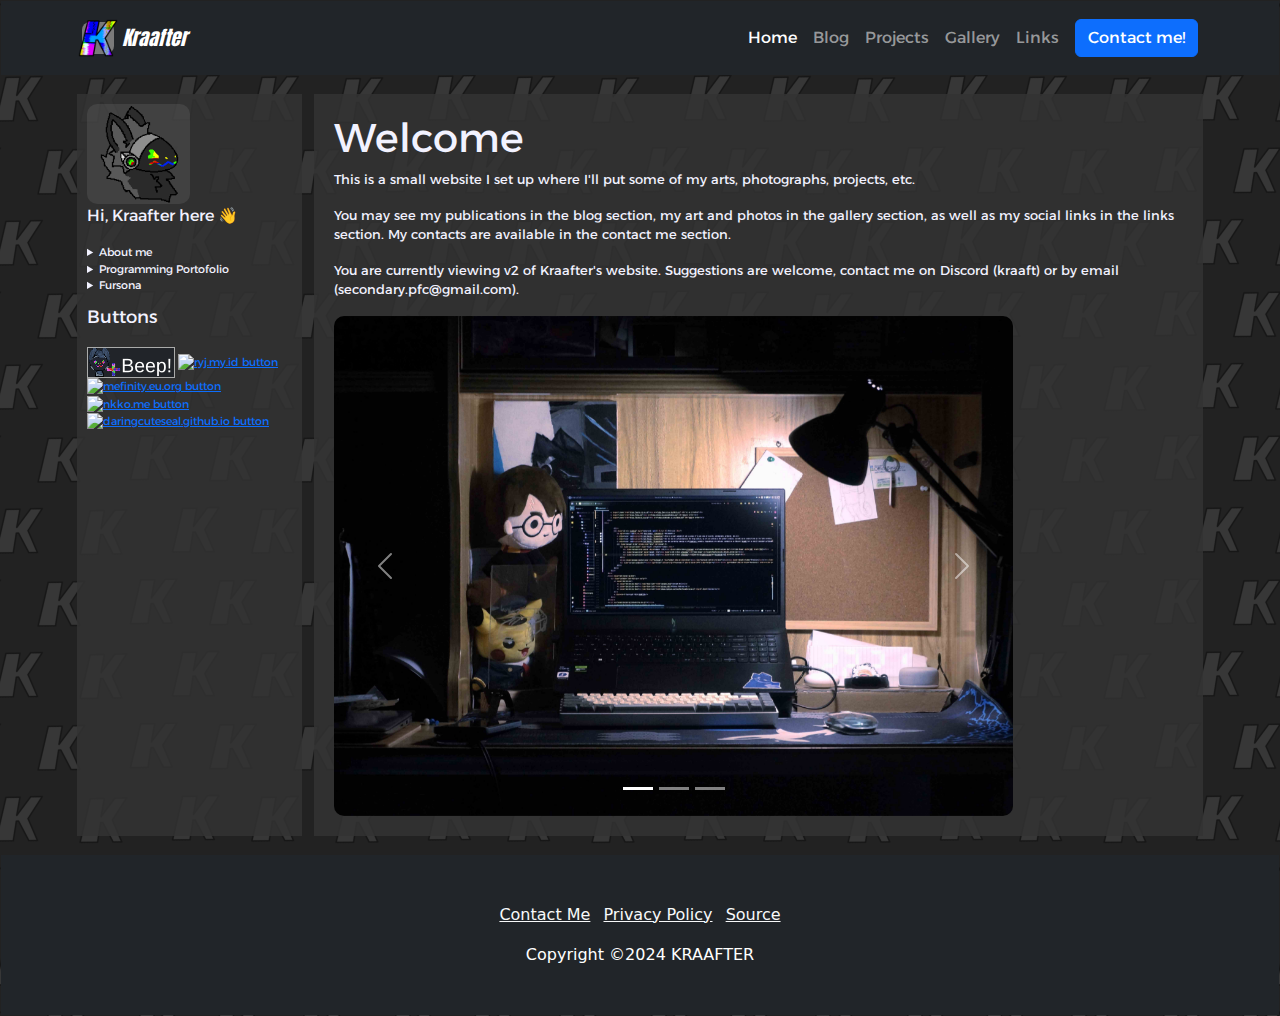
==== commit c3f7c20f: "hide 3" ====
--- a/index.html
+++ b/index.html
@@ -38,7 +38,7 @@
     <link rel="stylesheet" href="assets/css/Lightbox-Gallery-baguetteBox.min.css">
     <link rel="stylesheet" href="assets/css/Navbar-Right-Links-Dark-icons.css">
     <link rel="stylesheet" href="assets/css/styles.css">
-    <a style="visibility: hidden;" rel="me" href="https://furry.engineer/@kraafter">Mastodon</a>
+    <a style="visibility: hidden; height: 0px;" rel="me" href="https://furry.engineer/@kraafter"></a>
 </head>
 
 <body style="color: rgb(40,40,40);background: url(&quot;assets/img/332fe2b5.png&quot;), #222222;background-size: 20%, auto;padding: 1px;">
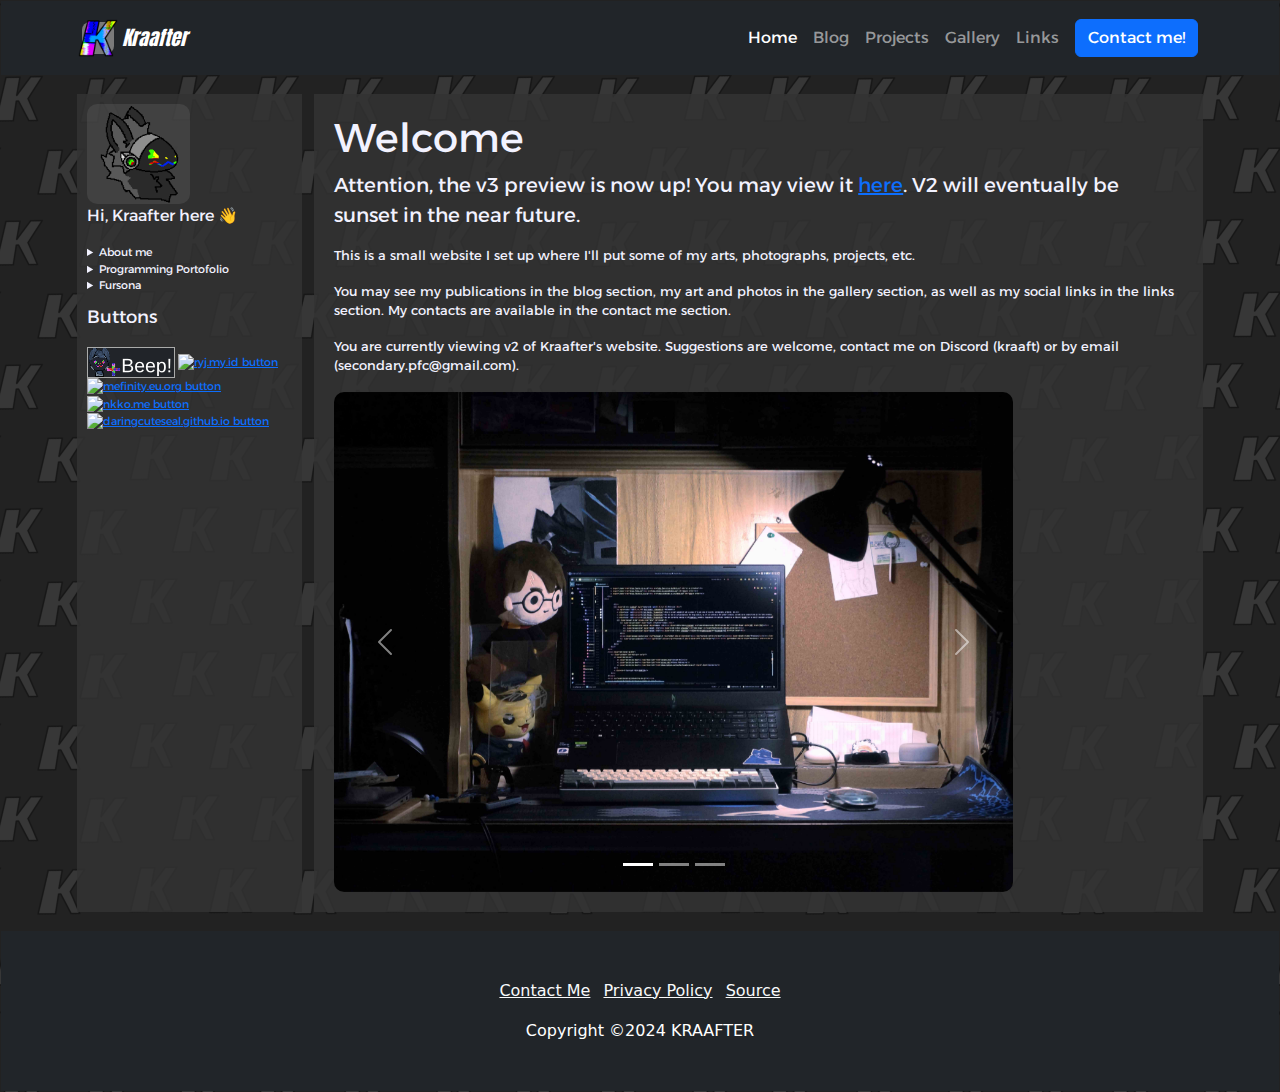
==== commit 8c0e2e17: "V3 preview announcement" ====
--- a/index.html
+++ b/index.html
@@ -101,7 +101,7 @@
     <div class="sitebuttons">
         <a target="_blank" href="https://kraafter.me/"><img src="/assets/img/button.png" alt="This site's button"></a>
         <a target="_blank" href="https://porto.ryj.my.id/"><img src="https://777vipfurrygacor.games/88x31.gif" alt="ryj.my.id button"></a>
-        <a target="_blank" href="https://mefinity.eu.org/"><img src="https://mefinity.eu.org/badge.png" alt="mefinity.eu.org button"></a>
+        <a target="_blank" href="https://mefinity.eu.org/"><img src="https://finiteti.me/badge.png" alt="mefinity.eu.org button"></a>
         <a target="_blank" href="https://nkko.me/"><img src="https://nkko.me/images/button.png" alt="nkko.me button"></a>
         <a target="_blank" href="https://daringcuteseal.github.io/"><img width="88px" height="31px" src="https://daringcuteseal.github.io/assets/image/button.png" alt="daringcuteseal.github.io button"></a>
     </div>
@@ -110,6 +110,7 @@
             </div>
             <div class="col-md-6 rightcol" style="background: rgba(50,50,50,0.85);font-size: 13px;">
                 <h1 style="color: rgb(242,242,255);font-family: 'Alexandria';">Welcome</h1>
+                <p style="color: rgb(242,242,255);font-family: 'Alexandria',serif; font-size: 20px">Attention, the v3 preview is now up! You may view it <a href="https://kraaftersite-v3.vercel.app/">here</a>. V2 will eventually be sunset in the near future.</p>
                 <p style="color: rgb(242,242,255);font-family: 'Alexandria';">This is a small website I set up where I'll put some of my arts, photographs, projects, etc.</p>
                 <p style="color: rgb(242,242,255);font-family: 'Alexandria';">You may see my publications in the blog section, my art and photos in the gallery section, as well as my social links in the links section. My contacts are available in the contact me section.</p>
                 <p style="color: rgb(242,242,255);font-family: 'Alexandria';">You are currently viewing v2 of Kraafter's website. Suggestions are welcome, contact me on Discord (kraaft) or by email (secondary.pfc@gmail.com).</p>
